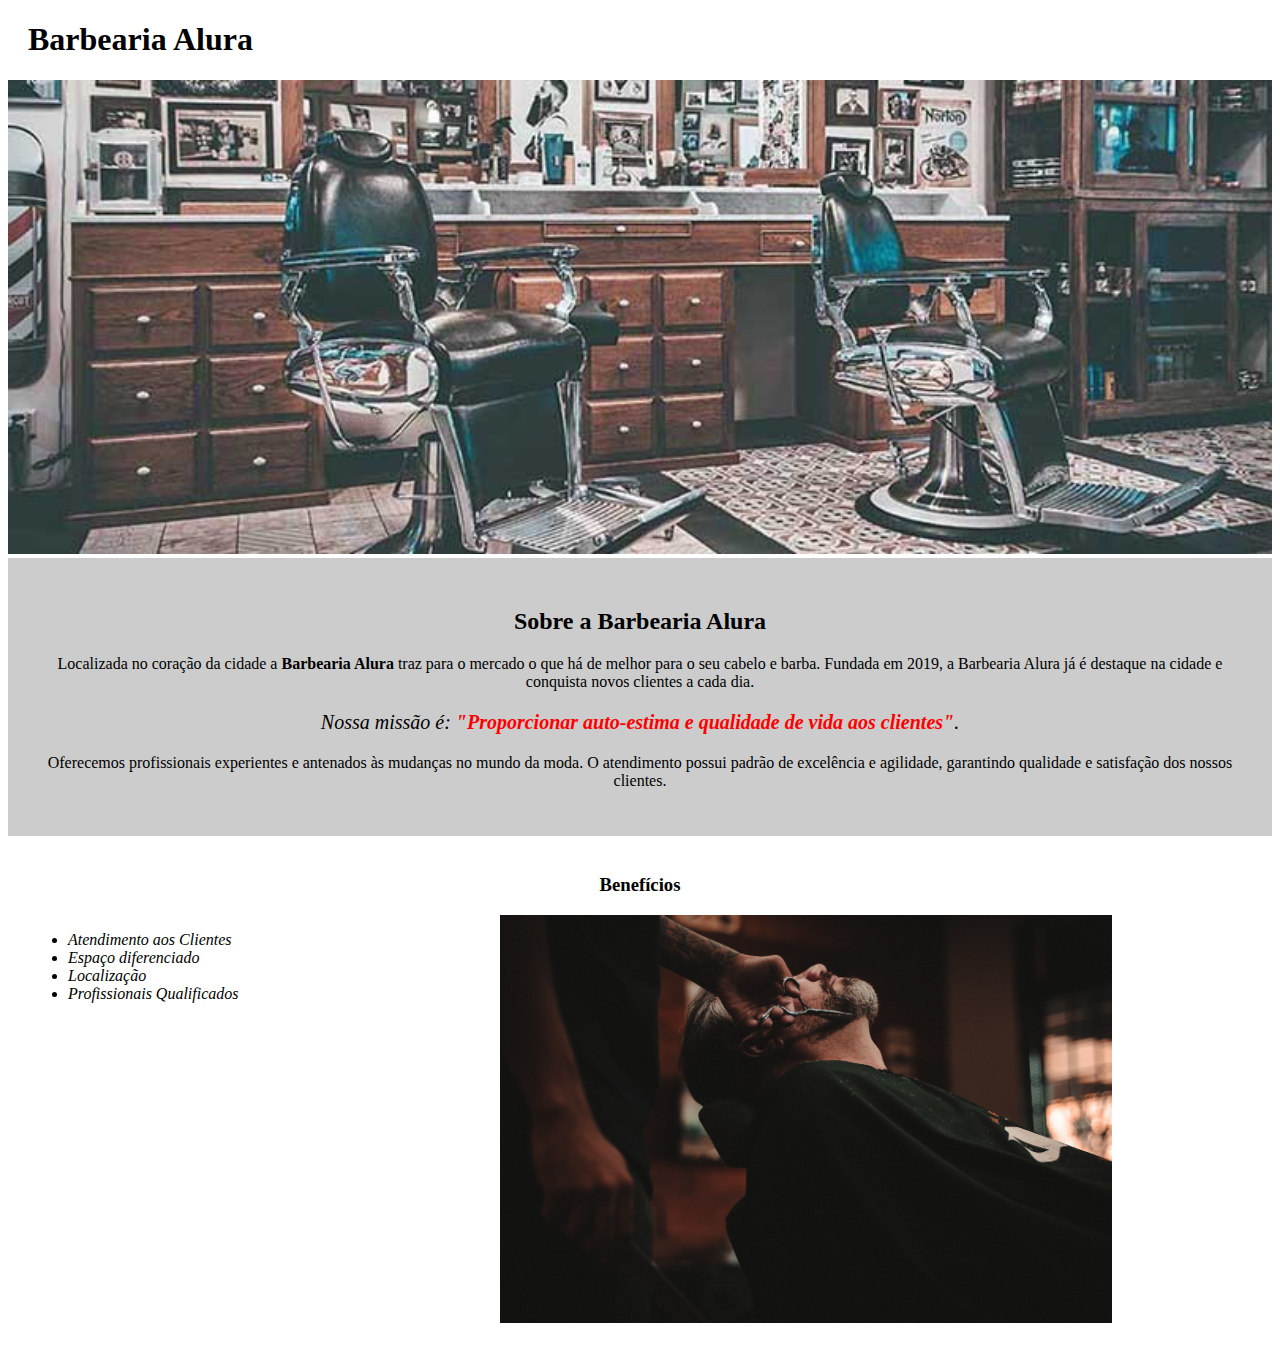
==== index.html @ 77aa90d7 "Adicionando arquivos .html" ====
<!DOCTYPE html>
<html lang="pt-br">
	<head>
		<meta charset="UTF-8">
		<title>Barbearia Alura</title>
		<link rel="stylesheet" href="./css/style.css">
	</head>

	<body>
		<header>
			<h1 class="titulo-principal">Barbearia Alura</h1>
		</header>
		<img id="banner" src="./img/banner.jpg">
		<div class="principal">
			<h2 class="titulo-centralizado">Sobre a Barbearia Alura</h2>
	 
			<p>Localizada no coração da cidade a <strong>Barbearia Alura</strong> traz para o mercado o que há de melhor para o seu cabelo e barba. Fundada em 2019, a Barbearia Alura já é destaque na cidade e conquista novos clientes a cada dia.</p>

			<p id="missao"><em>Nossa missão é: <strong>"Proporcionar auto-estima e qualidade de vida aos clientes"</strong>.</em></p>

			<p>Oferecemos profissionais experientes e antenados às mudanças no mundo da moda. O atendimento possui padrão de excelência e agilidade, garantindo qualidade e satisfação dos nossos clientes.</p>
		</div>

		<div class="beneficios">
			<h3 class="titulo-centralizado">Benefícios</h3>

			<ul>
				<li class="itens">Atendimento aos Clientes</li>
				<li class="itens">Espaço diferenciado</li>
				<li class="itens">Localização</li>
				<li class="itens">Profissionais Qualificados</li>
			</ul>

			<img src="./img/beneficios.jpg" class="imagembeneficios">
		</div>
	</body>
</html>
---- css/style.css ----
#banner {
	width:100%;
}

.principal{
	background: #CCCCCC;
	padding: 30px;
}

.titulo-principal {
	padding-left: 20px;
}

.titulo-centralizado {
	text-align: center
}

p {
	text-align: center;
}

#missao {
	font-size: 20px
}

em strong {
	color: #FF0000;
}

.itens {
	font-style: italic
}

.beneficios {
	background: #FFFFFF;
	padding: 20px;
}

ul {
	display: inline-block;
	vertical-align: top;
	width: 20%;
	margin-right: 15%;
}

.imagembeneficios {
	width: 50%;
}
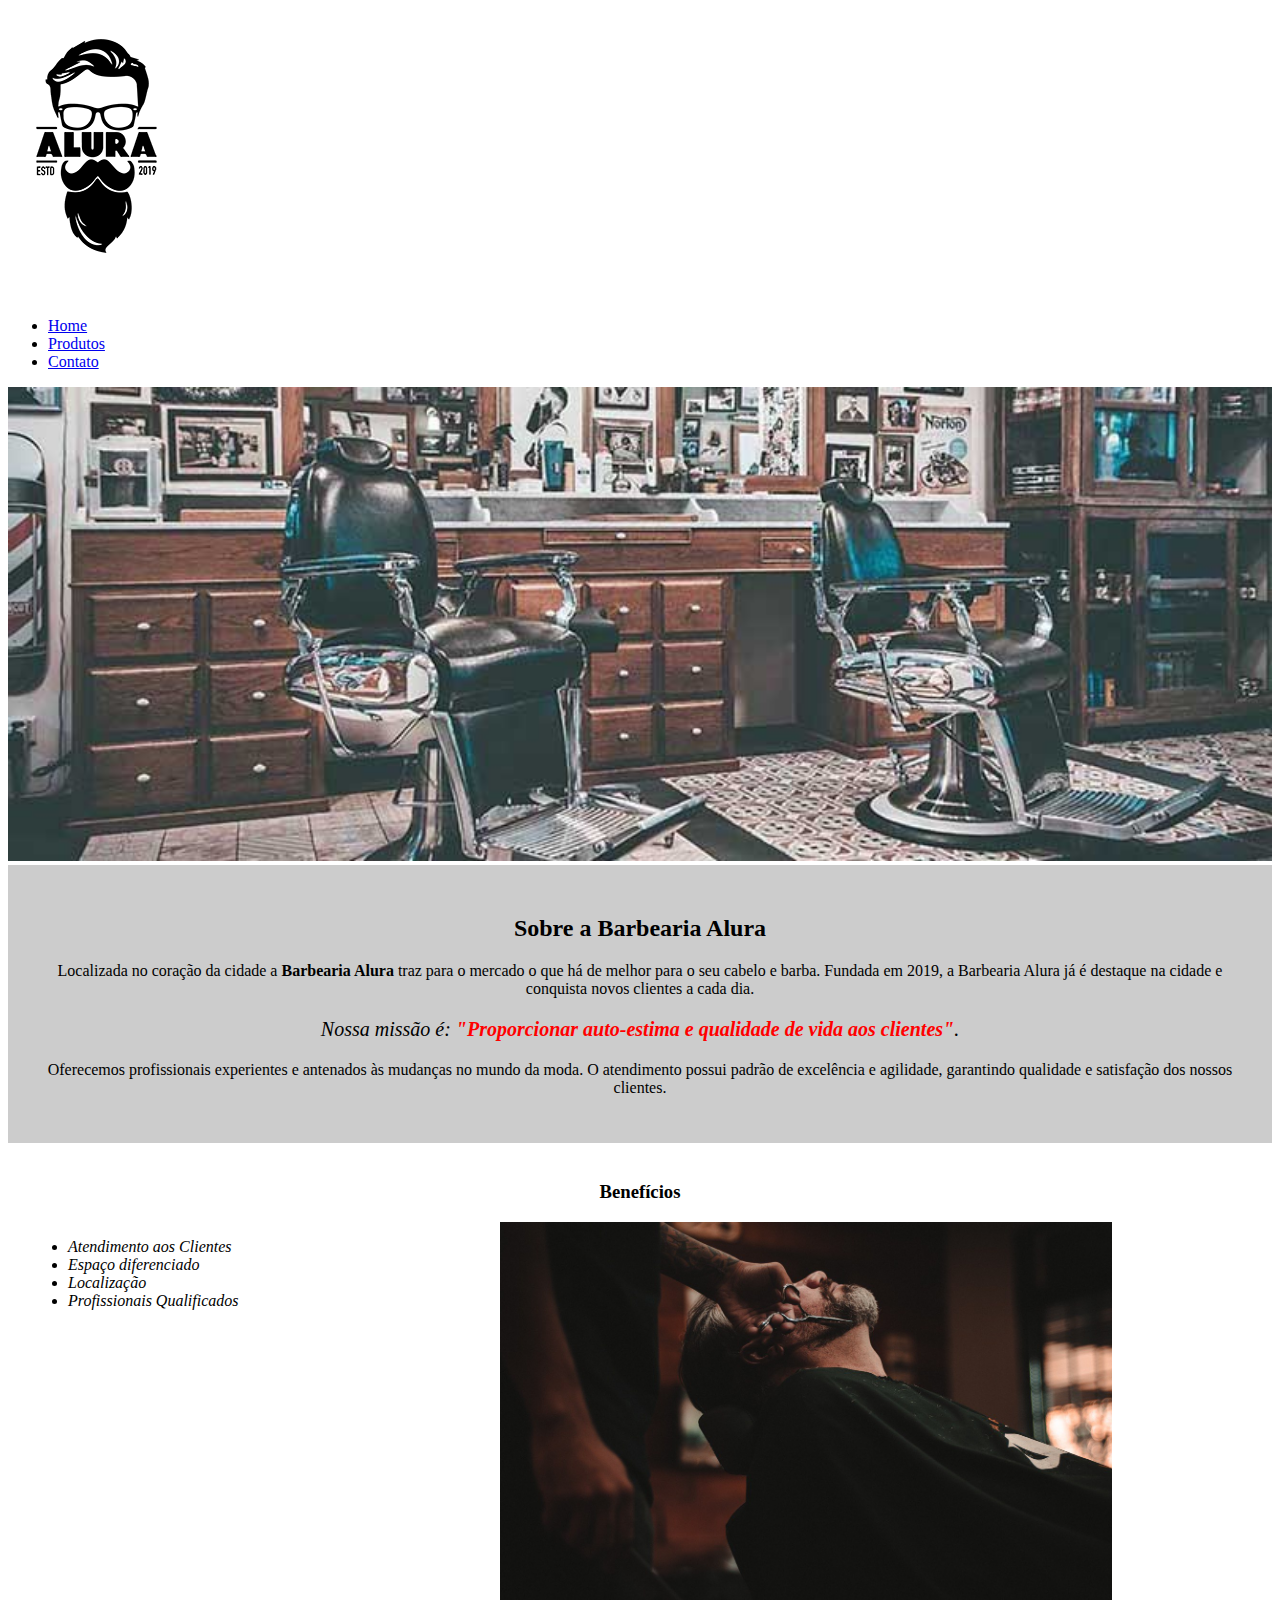
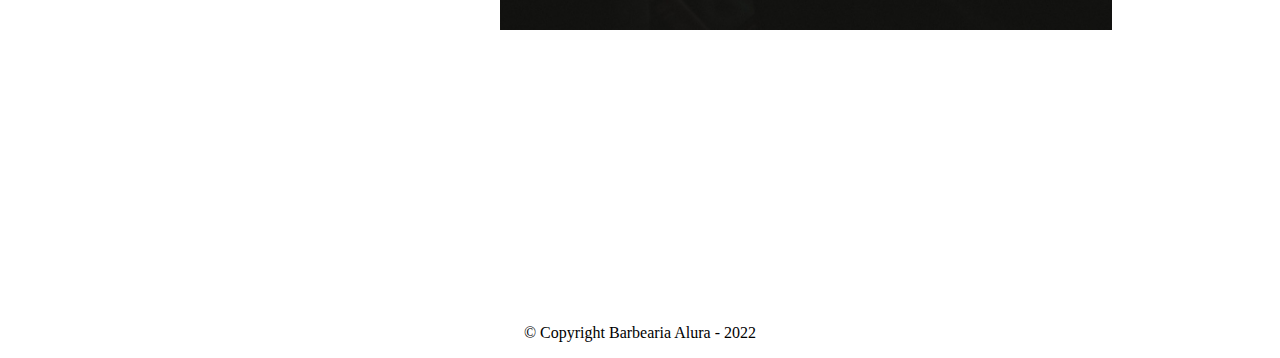
==== commit 194dfd0c: "Adicionando header e footer atualizados" ====
--- a/index.html
+++ b/index.html
@@ -3,35 +3,58 @@
 	<head>
 		<meta charset="UTF-8">
 		<title>Barbearia Alura</title>
+		<link rel="stylesheet" href="./css/reset.css">
 		<link rel="stylesheet" href="./css/style.css">
 	</head>
 
 	<body>
 		<header>
-			<h1 class="titulo-principal">Barbearia Alura</h1>
+			<div class="caixa">
+				<h1><img src="./img/logo.png"></h1>
+				
+				<nav>
+					<ul class="menu">
+						<li><a href="index.html">
+							Home
+						</a></li>
+						<li><a href="produtos.html">
+							Produtos
+						</a></li>
+						<li><a href="contato.html">
+							Contato
+						</a></li>
+					</ul>
+				</nav>
+			</div>
 		</header>
 		<img id="banner" src="./img/banner.jpg">
-		<div class="principal">
-			<h2 class="titulo-centralizado">Sobre a Barbearia Alura</h2>
-	 
-			<p>Localizada no coração da cidade a <strong>Barbearia Alura</strong> traz para o mercado o que há de melhor para o seu cabelo e barba. Fundada em 2019, a Barbearia Alura já é destaque na cidade e conquista novos clientes a cada dia.</p>
+		<main>
+			<div class="principal">
+				<h2 class="titulo-centralizado">Sobre a Barbearia Alura</h2>
+		 
+				<p>Localizada no coração da cidade a <strong>Barbearia Alura</strong> traz para o mercado o que há de melhor para o seu cabelo e barba. Fundada em 2019, a Barbearia Alura já é destaque na cidade e conquista novos clientes a cada dia.</p>
 
-			<p id="missao"><em>Nossa missão é: <strong>"Proporcionar auto-estima e qualidade de vida aos clientes"</strong>.</em></p>
+				<p id="missao"><em>Nossa missão é: <strong>"Proporcionar auto-estima e qualidade de vida aos clientes"</strong>.</em></p>
 
-			<p>Oferecemos profissionais experientes e antenados às mudanças no mundo da moda. O atendimento possui padrão de excelência e agilidade, garantindo qualidade e satisfação dos nossos clientes.</p>
-		</div>
+				<p>Oferecemos profissionais experientes e antenados às mudanças no mundo da moda. O atendimento possui padrão de excelência e agilidade, garantindo qualidade e satisfação dos nossos clientes.</p>
+			</div>
 
-		<div class="beneficios">
-			<h3 class="titulo-centralizado">Benefícios</h3>
+			<div class="beneficios">
+				<h3 class="titulo-centralizado">Benefícios</h3>
 
-			<ul>
-				<li class="itens">Atendimento aos Clientes</li>
-				<li class="itens">Espaço diferenciado</li>
-				<li class="itens">Localização</li>
-				<li class="itens">Profissionais Qualificados</li>
-			</ul>
+				<ul class="lista-beneficios">
+					<li class="itens">Atendimento aos Clientes</li>
+					<li class="itens">Espaço diferenciado</li>
+					<li class="itens">Localização</li>
+					<li class="itens">Profissionais Qualificados</li>
+				</ul>
 
-			<img src="./img/beneficios.jpg" class="imagembeneficios">
-		</div>
+				<img src="./img/beneficios.jpg" class="imagembeneficios">
+			</div>
+		</main>
+		<footer>
+			<img src="./img/logo-branco.png">
+			<p class="Copyright">&copy; Copyright Barbearia Alura - 2022</p>
+		</footer>
 	</body>
 </html>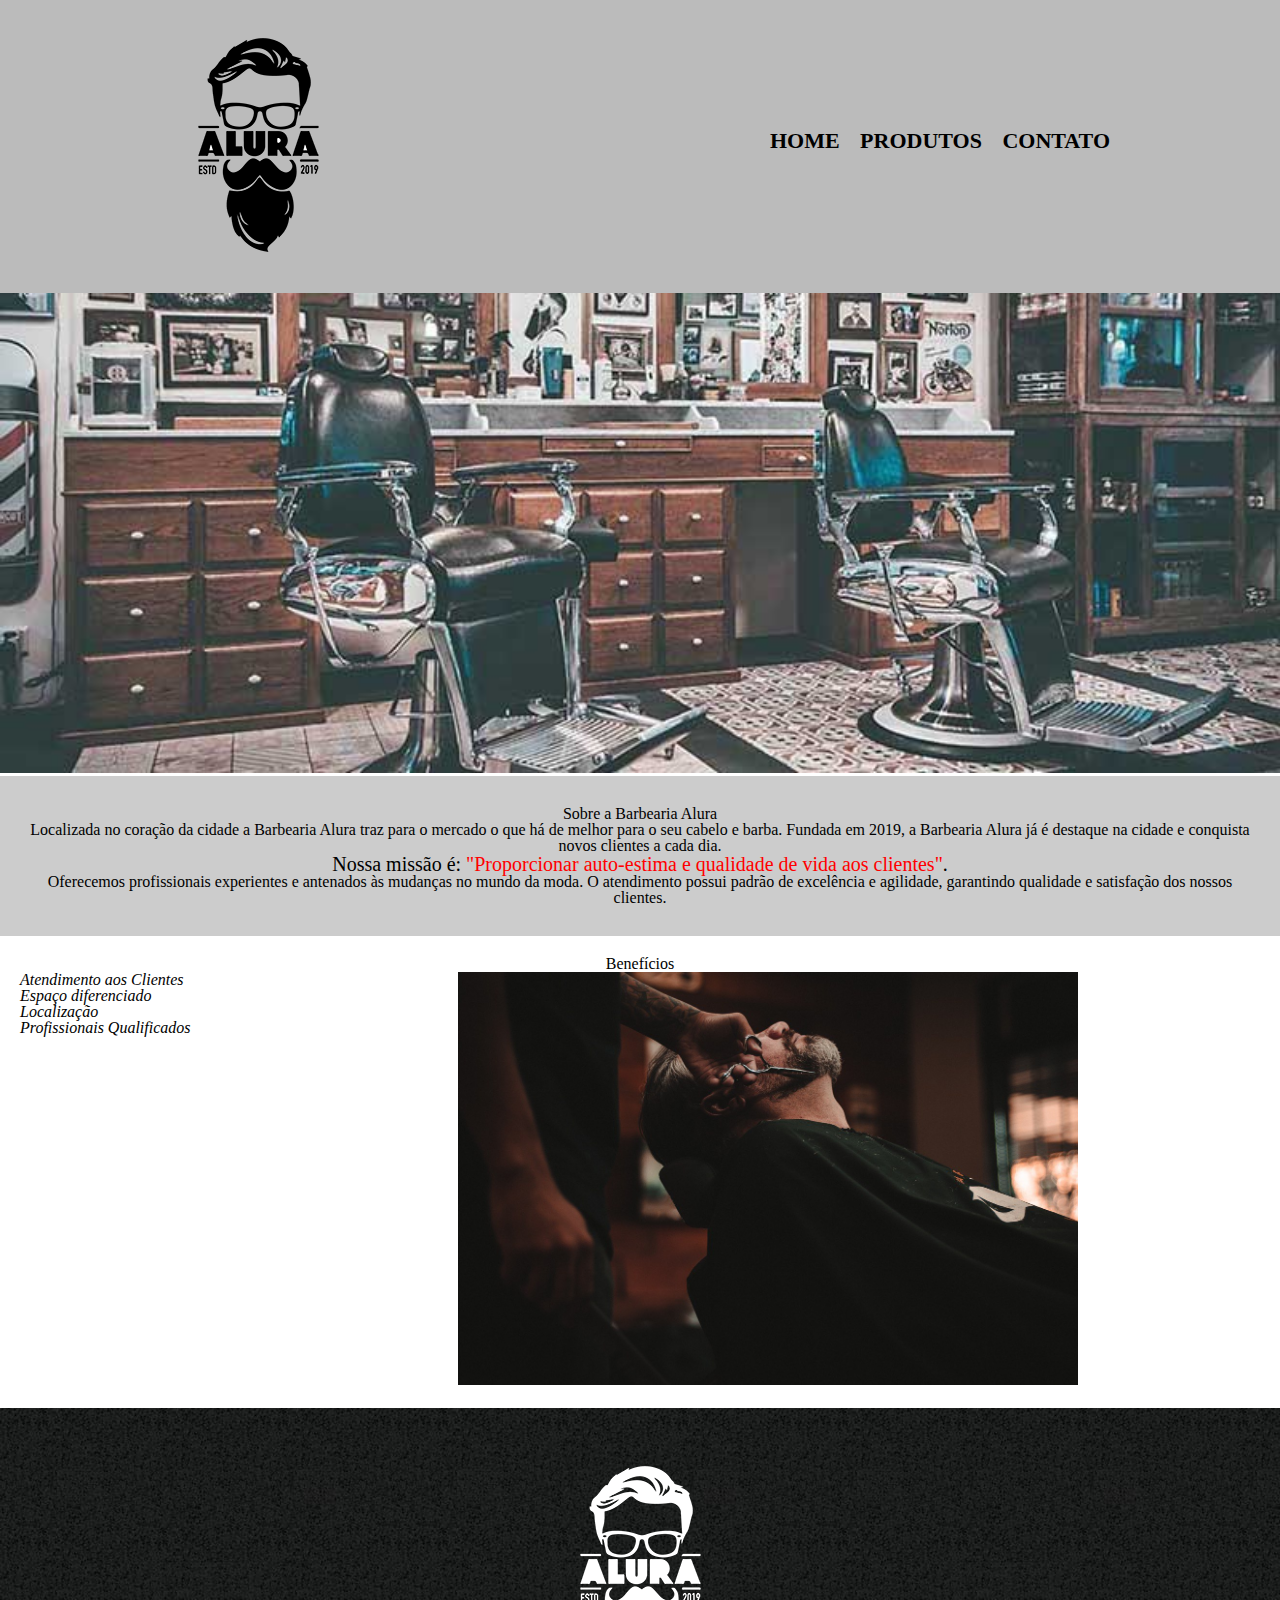
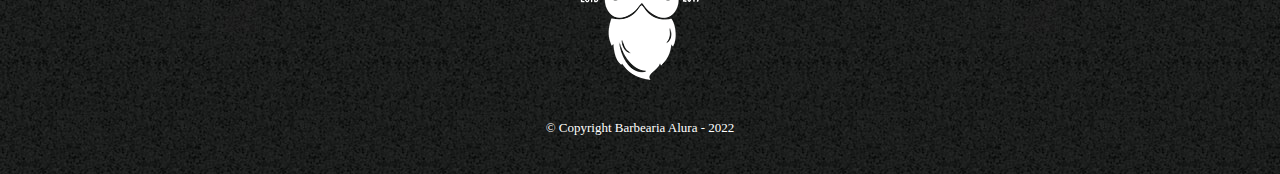
==== commit 855b70a7: "alterando referência de arquivo style" ====
--- a/index.html
+++ b/index.html
@@ -4,7 +4,7 @@
 		<meta charset="UTF-8">
 		<title>Barbearia Alura</title>
 		<link rel="stylesheet" href="./css/reset.css">
-		<link rel="stylesheet" href="./css/style.css">
+		<link rel="stylesheet" href="./css/style-home.css">
 	</head>
 
 	<body>
--- a/css/style-home.css
+++ b/css/style-home.css
@@ -0,0 +1,97 @@
+header {
+	background: #BBBBBB;
+	padding: 20px 0;
+}
+
+.caixa {
+	position: relative;
+	width: 940px;
+	margin: 0 auto;
+}
+
+nav {
+	position: absolute;
+	top:110px;
+	right: 0;
+}
+
+nav a {
+	text-transform: uppercase;
+	color: #000000;
+	font-weight: bold;
+	font-size: 22px;
+	text-decoration: none;
+}
+
+nav a:hover {
+	color: #C78C19;
+	text-decoration: underline;
+}
+
+nav li {
+	display: inline;
+	margin:0 0 0 15px;
+	text-align: center;
+}
+
+
+#banner {
+	width:100%;
+}
+
+.principal{
+	background: #CCCCCC;
+	padding: 30px;
+}
+
+.titulo-principal {
+	padding-left: 20px;
+}
+
+.titulo-centralizado {
+	text-align: center
+}
+
+p {
+	text-align: center;
+}
+
+#missao {
+	font-size: 20px
+}
+
+em strong {
+	color: #FF0000;
+}
+
+.itens {
+	font-style: italic
+}
+
+.beneficios {
+	background: #FFFFFF;
+	padding: 20px;
+}
+
+.lista-beneficios {
+	display: inline-block;
+	vertical-align: top;
+	width: 20%;
+	margin-right: 15%;
+}
+
+.imagembeneficios {
+	width: 50%;
+}
+
+footer {
+	text-align: center;
+	background-image: url("../img/bg.jpg");
+	padding: 40px 0;
+}
+
+.Copyright {
+	color: #FFFFFF;
+	font-size: 13px;
+	margin-top: 20px;
+}